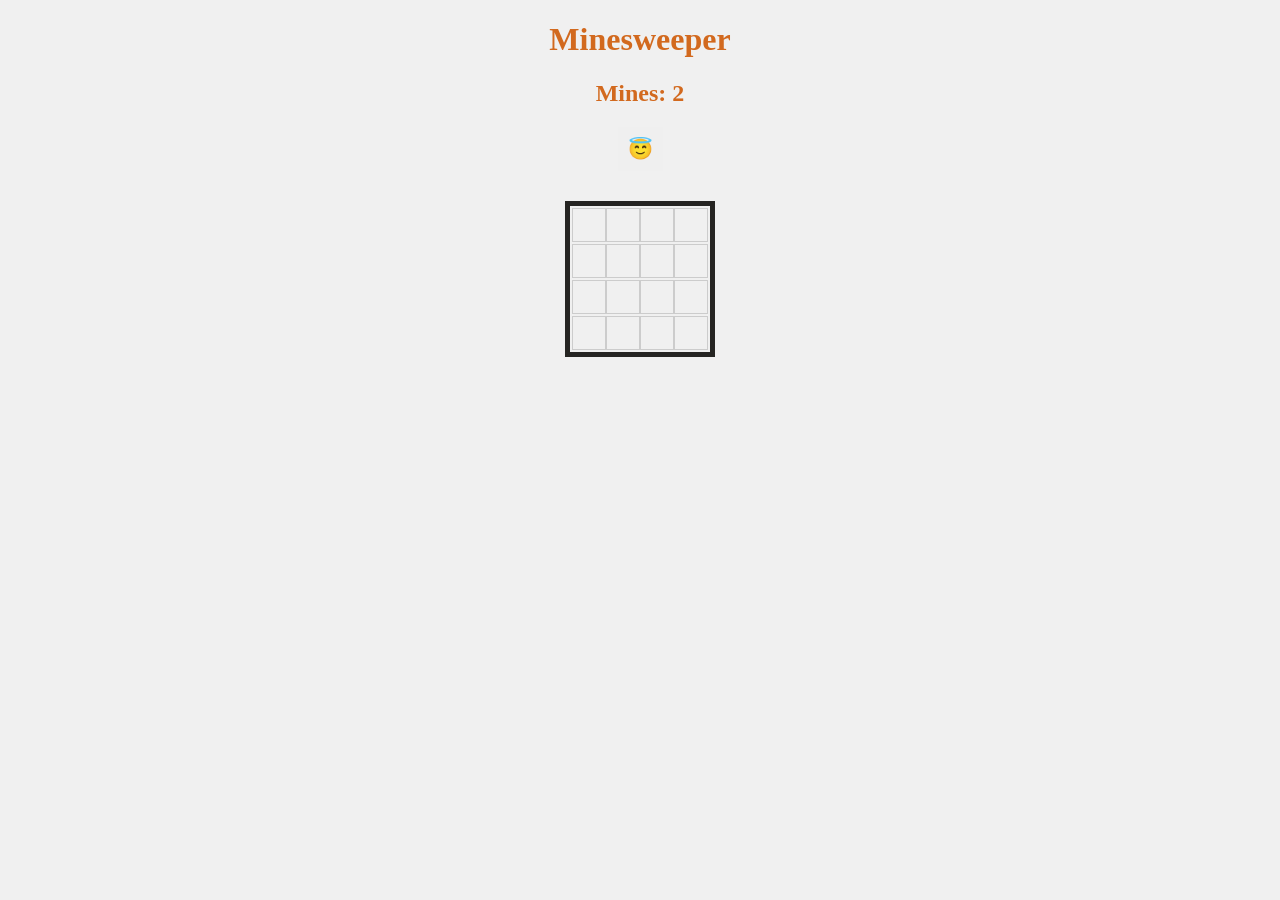
==== index.html @ 7f7230ae "Add files via upload" ====
<!DOCTYPE html>
<html lang="en">

<head>
    <meta charset="UTF-8">
    <meta name="viewport" content="width=device-width, initial-scale=1.0">
    <title>Minesweeper</title>
    <h1>Minesweeper</h1>
    <h2>Mines: <span>2</span></h2>
    <link rel="stylesheet" href="style.css">
</head>

<body onload="onInit()">
    <button class="face" onclick="onInit()"><span></span></button>
    <div class="board">

    </div>

    <div class="modal">
        <p>Game Over!</p>

    </div>




    <script src="Minesweeper.js"></script>
    <script src="utils.js"></script>
</body>

</html>
---- style.css ----
body {
    background-color: rgb(240, 240, 240);
    text-align: center;

}

h1,
h2 {
    color: chocolate;
}



.board {
    border: 5px solid rgb(37, 36, 34);
    display: grid;
    flex-direction: column;
    align-items: center;
    width: fit-content;
    margin: 20px auto;

}

.cell {
    width: 30px;
    height: 30px;
    border: 1px solid #ccc;
    display: inline-block;
    text-align: center;
    cursor: pointer;
    color: #333;


}

.modal p {
    width: 150px;
    height: 50px;
    margin: 5% auto;
    background-color: rgb(238, 79, 16);
    border-radius: 10px;
    text-align: center;
    color: rgb(81, 15, 236);
}

.face {
    font-size: 20px;
    padding: 10px;
    border: none;
    cursor: pointer;
    margin-bottom: 10px;

}
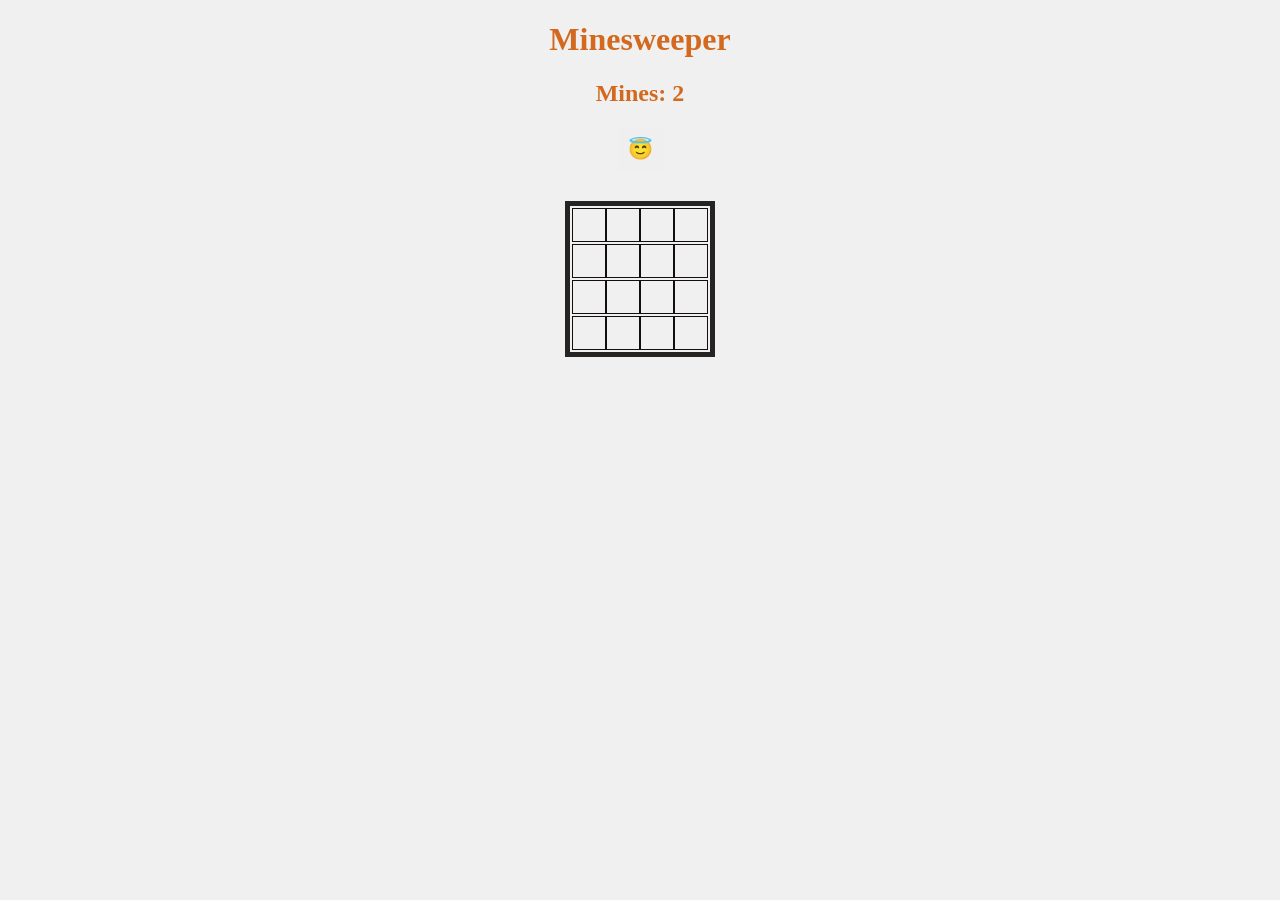
==== commit 0e7f56b1: "Add files via upload" ====
--- a/index.html
+++ b/index.html
@@ -12,6 +12,9 @@
 
 <body onload="onInit()">
     <button class="face" onclick="onInit()"><span></span></button>
+
+    <div class="flag"></div>
+
     <div class="board">
 
     </div>
--- a/style.css
+++ b/style.css
@@ -24,7 +24,7 @@
 .cell {
     width: 30px;
     height: 30px;
-    border: 1px solid #ccc;
+    border: 1px solid #140f0f;
     display: inline-block;
     text-align: center;
     cursor: pointer;
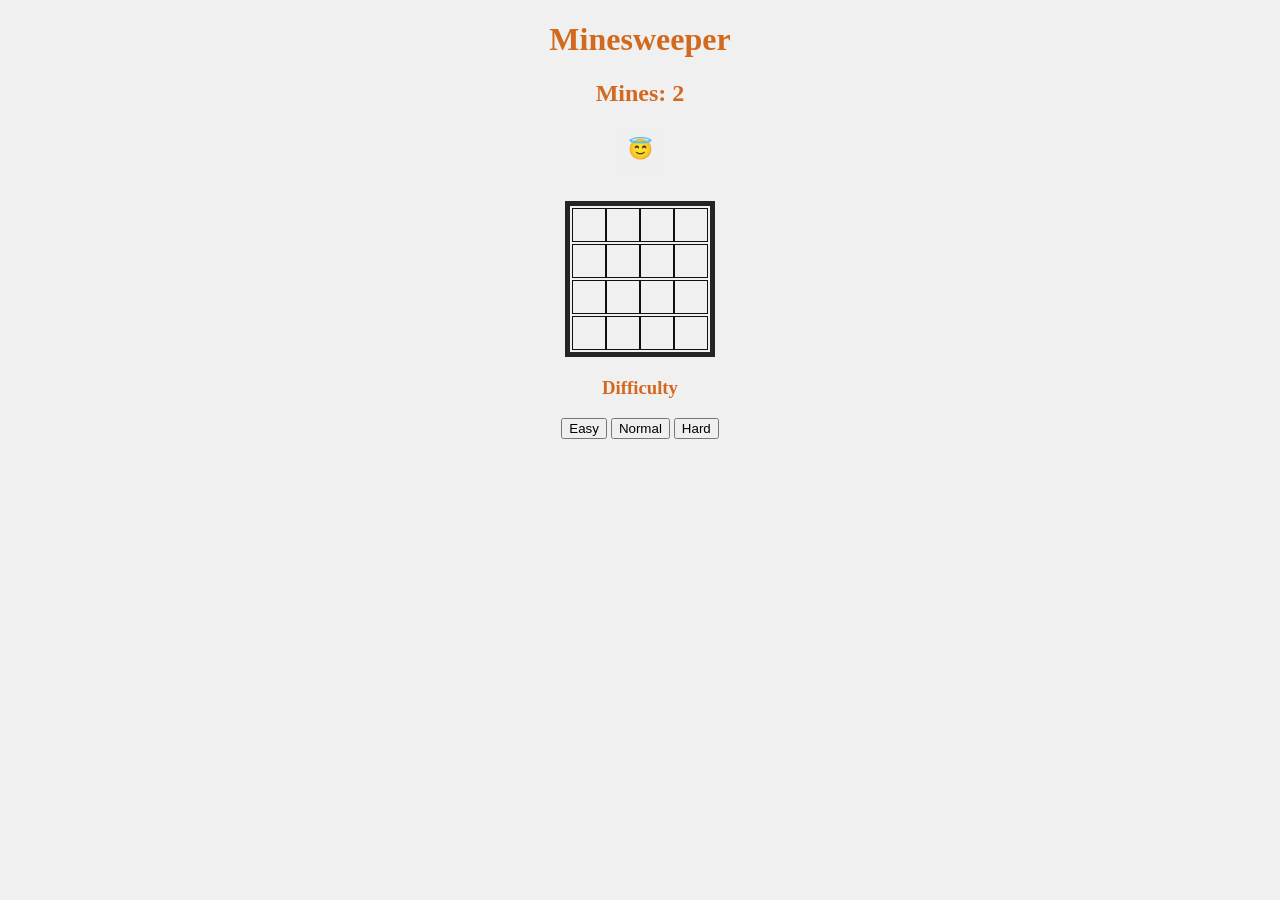
==== commit 49f13cf2: "Add files via upload" ====
--- a/index.html
+++ b/index.html
@@ -25,6 +25,15 @@
     </div>
 
 
+    <div class="difficulty">
+        <h3>Difficulty</h3>
+        <button class="btn-diff" data-size="4" data-mine="2" onclick="onDifficultyClick(this)">Easy</button>
+        <button class="btn-diff" data-size="5" data-mine="3" onclick="onDifficultyClick(this)">Normal</button>
+        <button class="btn-diff" data-size="6" data-mine="5" onclick="onDifficultyClick(this)">Hard</button>
+
+    </div>
+
+
 
 
     <script src="Minesweeper.js"></script>
--- a/style.css
+++ b/style.css
@@ -50,4 +50,8 @@
     cursor: pointer;
     margin-bottom: 10px;
 
+}
+
+.difficulty {
+    color: chocolate;
 }
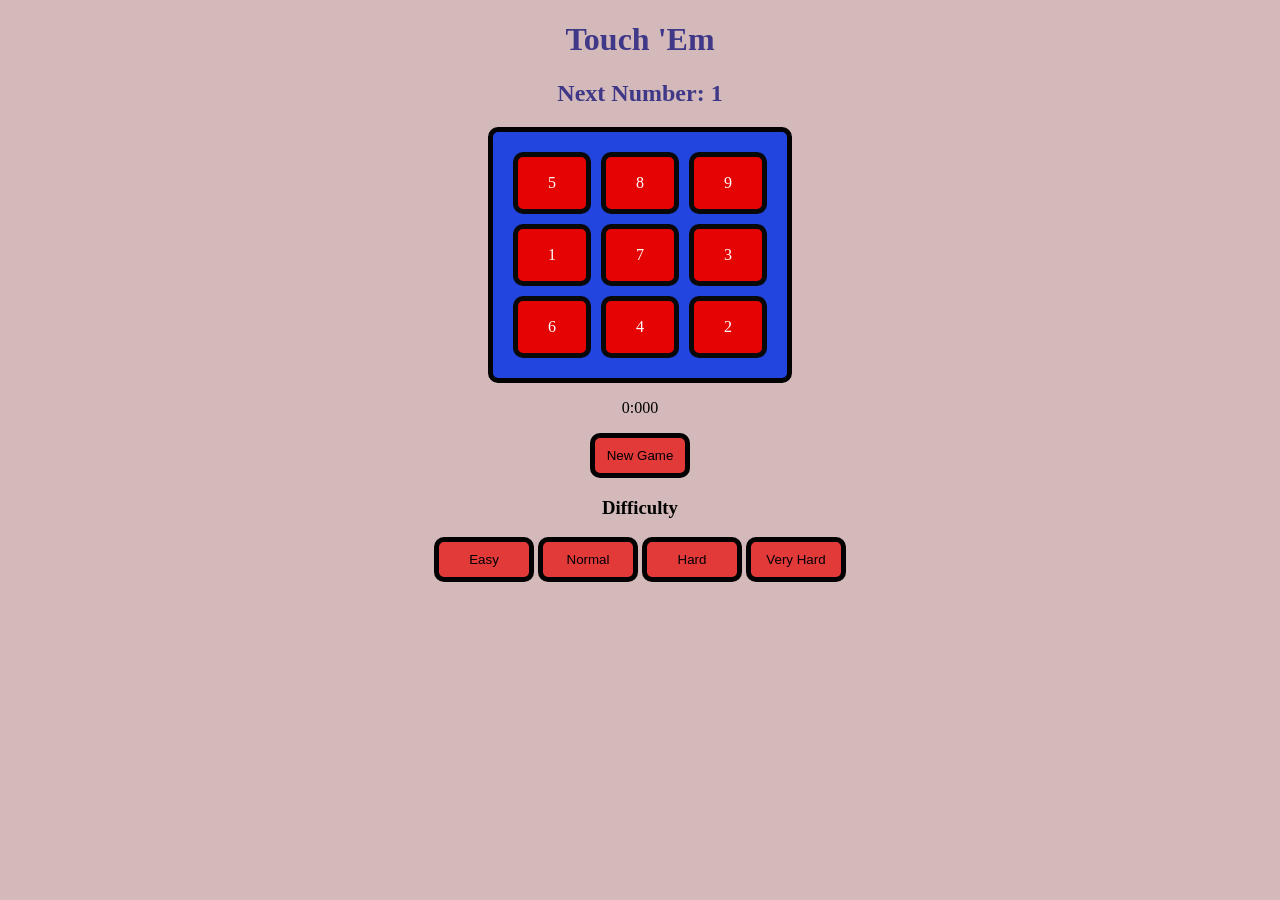
==== commit edb53a50: "Add files via upload" ====
--- a/index.html
+++ b/index.html
@@ -3,41 +3,56 @@
 
 <head>
     <meta charset="UTF-8">
+    <meta http-equiv="X-UA-Compatible" content="IE=edge">
     <meta name="viewport" content="width=device-width, initial-scale=1.0">
-    <title>Minesweeper</title>
-    <h1>Minesweeper</h1>
-    <h2>Mines: <span>2</span></h2>
+
+    <title>Touch-Nums</title>
     <link rel="stylesheet" href="style.css">
 </head>
 
-<body onload="onInit()">
-    <button class="face" onclick="onInit()"><span></span></button>
+<body onload="onInitGame()">
+    <h1>Touch 'Em</h1>
+    <h2>Next Number: <span>1</span></h2>
+    <h2 class="completed">Completed!</h2>
 
-    <div class="flag"></div>
+    <table>
+        <tbody>
 
-    <div class="board">
+        </tbody>
 
-    </div>
+    </table>
 
-    <div class="modal">
-        <p>Game Over!</p>
+    <p class="timer">00:000</p>
+    <button class="new-game" onclick="onInitGame()">New Game</button>
 
-    </div>
 
 
     <div class="difficulty">
         <h3>Difficulty</h3>
-        <button class="btn-diff" data-size="4" data-mine="2" onclick="onDifficultyClick(this)">Easy</button>
-        <button class="btn-diff" data-size="5" data-mine="3" onclick="onDifficultyClick(this)">Normal</button>
-        <button class="btn-diff" data-size="6" data-mine="5" onclick="onDifficultyClick(this)">Hard</button>
-
+        <button class="btn-diff" data-size="3" onclick="onDifficultyClick(this)">Easy</button>
+        <button class="btn-diff" data-size="4" onclick="onDifficultyClick(this)">Normal</button>
+        <button class="btn-diff" data-size="5" onclick="onDifficultyClick(this)">Hard</button>
+        <button class="btn-diff" data-size="6" onclick="onDifficultyClick(this)">Very Hard</button>
     </div>
 
 
 
-
-    <script src="Minesweeper.js"></script>
-    <script src="utils.js"></script>
+    <script src="touch-nums.js"></script>
 </body>
 
+
+
+
+
+
+
+
+
+
+
+
+
+
+
+
 </html>
--- a/style.css
+++ b/style.css
@@ -1,57 +1,55 @@
 body {
-    background-color: rgb(240, 240, 240);
+    background-color: rgb(211, 185, 185);
+    margin: 0;
+    padding: 0;
     text-align: center;
-
 }
 
 h1,
 h2 {
-    color: chocolate;
+    font-family: 'Times New Roman', Times, serif;
+    color: rgb(63, 55, 136);
 }
 
 
+td {
 
-.board {
-    border: 5px solid rgb(37, 36, 34);
-    display: grid;
-    flex-direction: column;
-    align-items: center;
-    width: fit-content;
-    margin: 20px auto;
+    color: rgb(255, 255, 255);
+    background-color: rgb(228, 4, 4);
+    border: 5px solid rgb(8, 8, 8);
+    width: 20px;
+    height: 50px;
+    border-radius: 10px;
+    padding-right: 30px;
+    padding-left: 30px;
+    cursor: pointer;
 
 }
 
-.cell {
-    width: 30px;
-    height: 30px;
-    border: 1px solid #140f0f;
-    display: inline-block;
-    text-align: center;
-    cursor: pointer;
-    color: #333;
-
+table {
+    border-spacing: 10px;
+    background-color: rgb(34, 69, 223);
+    border: 5px solid rgb(0, 0, 0);
+    border-radius: 10px;
+    width: 290px;
+    height: 210px;
+    margin: auto;
+    padding: 10px;
 
 }
 
-.modal p {
-    width: 150px;
-    height: 50px;
-    margin: 5% auto;
-    background-color: rgb(238, 79, 16);
+button {
+    color: black;
+    background-color: rgb(226, 57, 57);
     border-radius: 10px;
-    text-align: center;
-    color: rgb(81, 15, 236);
+    border-color: black;
+    border: 5px solid black;
+    margin: auto;
+    width: 100px;
+    padding: 10px;
+    cursor: pointer;
 }
 
-.face {
-    font-size: 20px;
-    padding: 10px;
-    border: none;
-    cursor: pointer;
-    margin-bottom: 10px;
-
-}
-
-.difficulty {
-    color: chocolate;
+.completed {
+    display: none;
 }
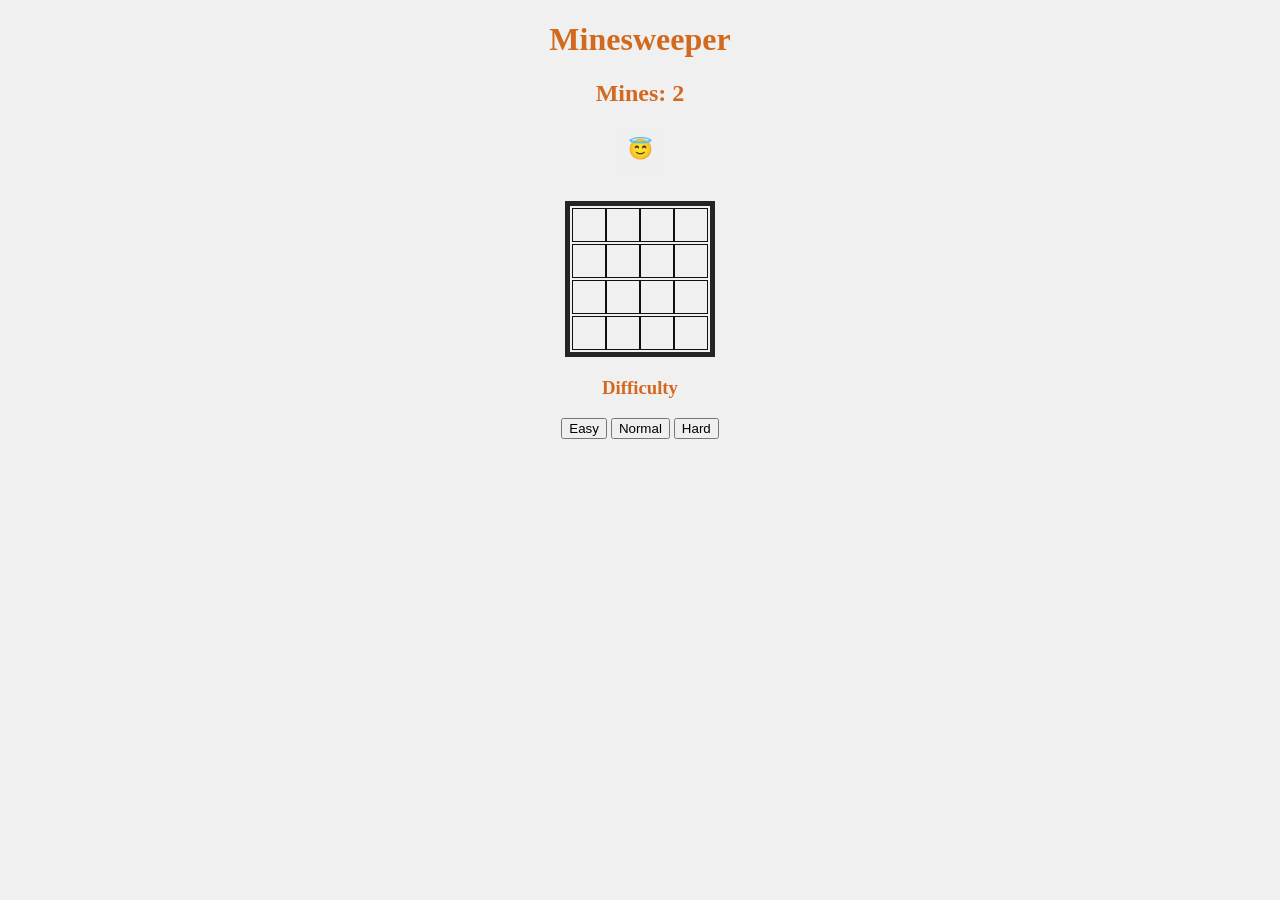
==== commit bd4e3586: "Add files via upload" ====
--- a/index.html
+++ b/index.html
@@ -3,56 +3,41 @@
 
 <head>
     <meta charset="UTF-8">
-    <meta http-equiv="X-UA-Compatible" content="IE=edge">
     <meta name="viewport" content="width=device-width, initial-scale=1.0">
-
-    <title>Touch-Nums</title>
+    <title>Minesweeper</title>
+    <h1>Minesweeper</h1>
+    <h2>Mines: <span>2</span></h2>
     <link rel="stylesheet" href="style.css">
 </head>
 
-<body onload="onInitGame()">
-    <h1>Touch 'Em</h1>
-    <h2>Next Number: <span>1</span></h2>
-    <h2 class="completed">Completed!</h2>
+<body onload="onInit()">
+    <button class="face" onclick="onInit()"><span></span></button>
 
-    <table>
-        <tbody>
+    <div class="flag"></div>
 
-        </tbody>
+    <div class="board">
 
-    </table>
+    </div>
 
-    <p class="timer">00:000</p>
-    <button class="new-game" onclick="onInitGame()">New Game</button>
+    <div class="modal">
+        <p>Game Over!</p>
 
+    </div>
 
 
     <div class="difficulty">
         <h3>Difficulty</h3>
-        <button class="btn-diff" data-size="3" onclick="onDifficultyClick(this)">Easy</button>
-        <button class="btn-diff" data-size="4" onclick="onDifficultyClick(this)">Normal</button>
-        <button class="btn-diff" data-size="5" onclick="onDifficultyClick(this)">Hard</button>
-        <button class="btn-diff" data-size="6" onclick="onDifficultyClick(this)">Very Hard</button>
+        <button class="btn-diff" data-size="4" data-mine="2" onclick="onDifficultyClick(this)">Easy</button>
+        <button class="btn-diff" data-size="5" data-mine="3" onclick="onDifficultyClick(this)">Normal</button>
+        <button class="btn-diff" data-size="6" data-mine="5" onclick="onDifficultyClick(this)">Hard</button>
+
     </div>
 
 
 
-    <script src="touch-nums.js"></script>
+
+    <script src="Minesweeper.js"></script>
+    <script src="utils.js"></script>
 </body>
 
-
-
-
-
-
-
-
-
-
-
-
-
-
-
-
 </html>
--- a/style.css
+++ b/style.css
@@ -1,55 +1,57 @@
 body {
-    background-color: rgb(211, 185, 185);
-    margin: 0;
-    padding: 0;
+    background-color: rgb(240, 240, 240);
     text-align: center;
+
 }
 
 h1,
 h2 {
-    font-family: 'Times New Roman', Times, serif;
-    color: rgb(63, 55, 136);
+    color: chocolate;
 }
 
 
-td {
 
-    color: rgb(255, 255, 255);
-    background-color: rgb(228, 4, 4);
-    border: 5px solid rgb(8, 8, 8);
-    width: 20px;
-    height: 50px;
-    border-radius: 10px;
-    padding-right: 30px;
-    padding-left: 30px;
-    cursor: pointer;
+.board {
+    border: 5px solid rgb(37, 36, 34);
+    display: grid;
+    flex-direction: column;
+    align-items: center;
+    width: fit-content;
+    margin: 20px auto;
 
 }
 
-table {
-    border-spacing: 10px;
-    background-color: rgb(34, 69, 223);
-    border: 5px solid rgb(0, 0, 0);
-    border-radius: 10px;
-    width: 290px;
-    height: 210px;
-    margin: auto;
-    padding: 10px;
+.cell {
+    width: 30px;
+    height: 30px;
+    border: 1px solid #140f0f;
+    display: inline-block;
+    text-align: center;
+    cursor: pointer;
+    color: #333;
+
 
 }
 
-button {
-    color: black;
-    background-color: rgb(226, 57, 57);
+.modal p {
+    width: 150px;
+    height: 50px;
+    margin: 5% auto;
+    background-color: rgb(238, 79, 16);
     border-radius: 10px;
-    border-color: black;
-    border: 5px solid black;
-    margin: auto;
-    width: 100px;
-    padding: 10px;
-    cursor: pointer;
+    text-align: center;
+    color: rgb(81, 15, 236);
 }
 
-.completed {
-    display: none;
+.face {
+    font-size: 20px;
+    padding: 10px;
+    border: none;
+    cursor: pointer;
+    margin-bottom: 10px;
+
+}
+
+.difficulty {
+    color: chocolate;
 }
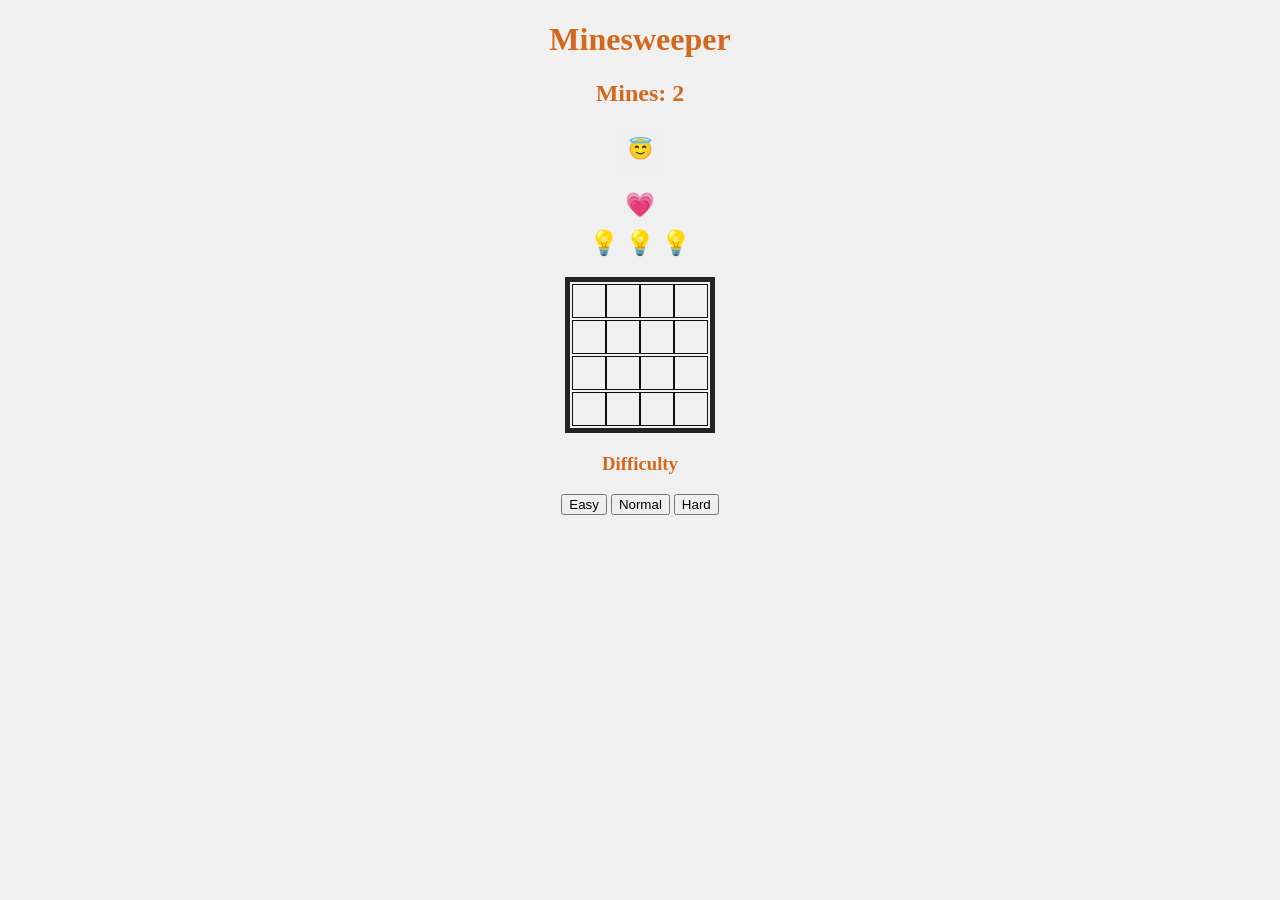
==== commit 26cca7c2: "Add files via upload" ====
--- a/index.html
+++ b/index.html
@@ -11,25 +11,31 @@
 </head>
 
 <body onload="onInit()">
-    <button class="face" onclick="onInit()"><span></span></button>
+    <button class="face" onclick="resetButton()"></button>
+
+    <div class="life"></div>
+
+    <div class="hints">
+        <span class="hint-1" onclick="onHintClick(this)">💡</span>
+        <span class="hint-2" onclick="onHintClick(this)">💡</span>
+        <span class="hint-3" onclick="onHintClick(this)">💡</span>
+    </div>
 
     <div class="flag"></div>
 
-    <div class="board">
-
-    </div>
+    <div class="board"></div>
 
     <div class="modal">
-        <p>Game Over!</p>
+        <p></p>
 
     </div>
 
 
     <div class="difficulty">
         <h3>Difficulty</h3>
-        <button class="btn-diff" data-size="4" data-mine="2" onclick="onDifficultyClick(this)">Easy</button>
-        <button class="btn-diff" data-size="5" data-mine="3" onclick="onDifficultyClick(this)">Normal</button>
-        <button class="btn-diff" data-size="6" data-mine="5" onclick="onDifficultyClick(this)">Hard</button>
+        <button data-difficulty="easy" data-size="4" data-mine="2" onclick="onDifficultyClick(this)">Easy</button>
+        <button data-difficulty="medium" data-size="5" data-mine="3" onclick="onDifficultyClick(this)">Normal</button>
+        <button data-difficulty="hard" data-size="6" data-mine="5" onclick="onDifficultyClick(this)">Hard</button>
 
     </div>
 
--- a/style.css
+++ b/style.css
@@ -29,15 +29,12 @@
     text-align: center;
     cursor: pointer;
     color: #333;
-
-
 }
 
 .modal p {
     width: 150px;
     height: 50px;
-    margin: 5% auto;
-    background-color: rgb(238, 79, 16);
+    margin: 2% auto;
     border-radius: 10px;
     text-align: center;
     color: rgb(81, 15, 236);
@@ -54,4 +51,15 @@
 
 .difficulty {
     color: chocolate;
+}
+
+.life {
+    margin: 10px;
+    font-size: 24px;
+}
+
+.hints {
+    margin: 10px;
+    font-size: 24px;
+    cursor: pointer;
 }
